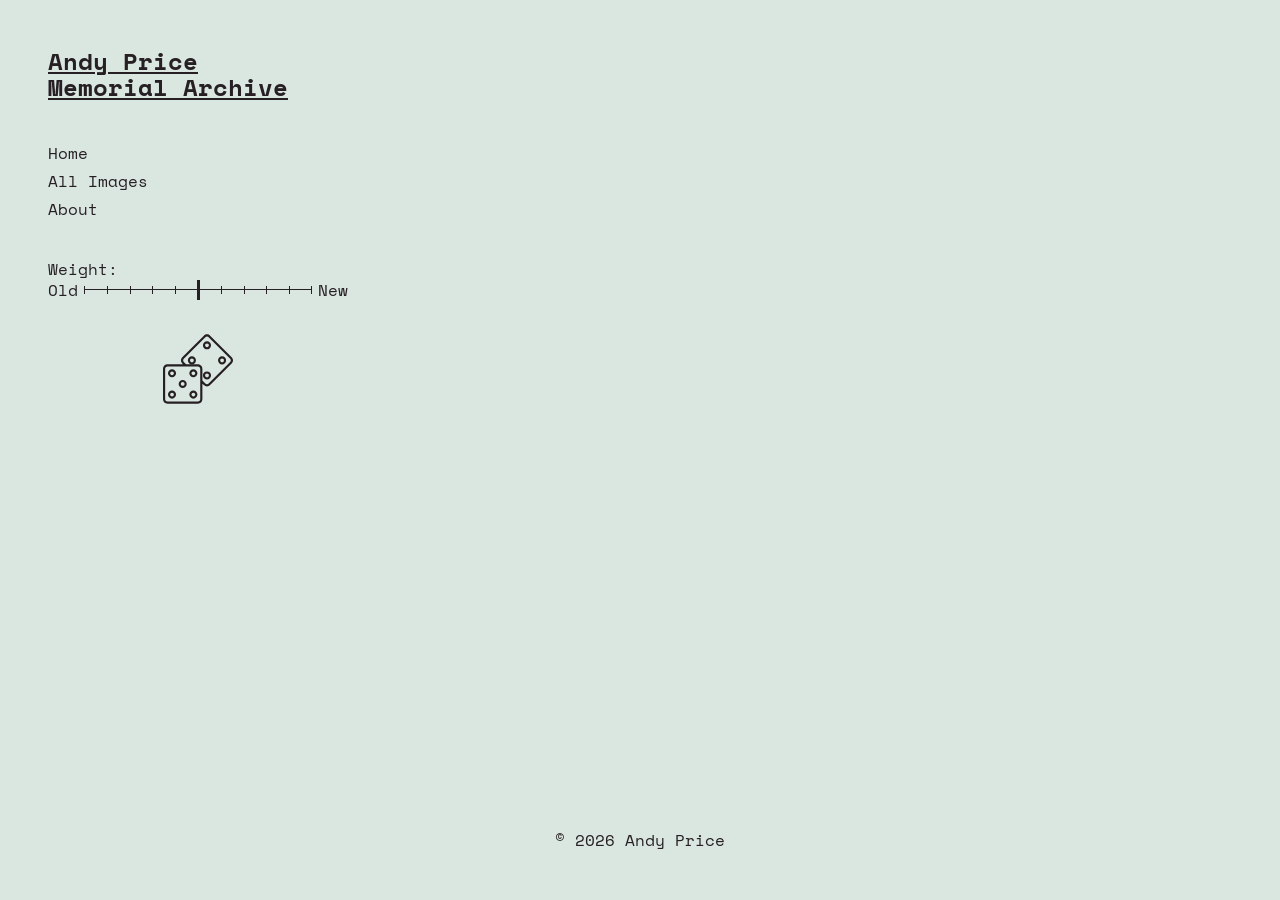
==== frontend/index.html @ 04cb7e6d "refactor(frontend): Move pages to site root for hosting" ====
<!doctype html>
<html lang="en">
	<head>
		<meta charset="UTF-8" />
		<meta name="viewport" content="width=device-width, initial-scale=1.0" />
		<title>Andy Price Memorial Archive</title>
		<link rel="preconnect" href="https://fonts.googleapis.com" />
		<link rel="preconnect" href="https://fonts.gstatic.com" crossorigin />
		<link
			href="https://fonts.googleapis.com/css2?family=Space+Mono:ital,wght@0,400;0,700;1,400;1,700&display=swap"
			rel="stylesheet"
		/>
		<link rel="stylesheet" href="styles/styles.css" />
		<script src="js/scripts.js" type="module" defer></script>
	</head>
	<body>
		<main>
			<aside>
				<a href="index.html"
					><h1 class="header_title">
						Andy Price <br />
						Memorial Archive
					</h1></a
				>
				<nav class="nav_bar">
					<a href="index.html">Home</a>
					<a href="all-images.html">All Images</a>
					<a href="about.html">About</a>
				</nav>
				<div class="weight_wrapper">
					<label for="weight">Weight:</label>
					<div class="range_wrapper">
						<span>Old</span>
						<input
							type="range"
							id="weight"
							name="weight"
							min="0"
							max="1"
							value="0.5"
							step="0.1"
						/>
						<span>New</span>
					</div>
					<button id="button_dice" aria-label="New Selection" disabled>
						<svg
							class="dice_icon"
							xmlns="http://www.w3.org/2000/svg"
							xmlns:xlink="http://www.w3.org/1999/xlink"
							viewBox="0 0 512 512"
							xml:space="preserve"
						>
							<g>
								<g>
									<path
										d="M232.389,171.905c-5.603-5.603-13.051-8.688-20.974-8.688c-7.923,0-15.372,3.085-20.973,8.688 c-5.604,5.603-8.689,13.052-8.689,20.975c0,7.923,3.085,15.373,8.688,20.974c5.603,5.603,13.051,8.688,20.974,8.688 c7.923,0,15.372-3.085,20.975-8.688C243.955,202.288,243.955,183.471,232.389,171.905z M221.172,202.636 c-2.606,2.605-6.071,4.04-9.757,4.04c-3.686,0-7.15-1.434-9.756-4.04s-4.04-6.071-4.04-9.756s1.434-7.15,4.04-9.756h0.001 c2.605-2.606,6.07-4.04,9.755-4.04s7.151,1.435,9.756,4.04C226.55,188.503,226.55,197.257,221.172,202.636z"
									></path>
								</g>
							</g>
							<g>
								<g>
									<path
										d="M342.739,61.555c-11.564-11.566-30.384-11.566-41.949,0h-0.001c-11.565,11.566-11.565,30.384,0.001,41.95 c5.782,5.784,13.378,8.674,20.974,8.674s15.192-2.891,20.974-8.674c5.604-5.602,8.689-13.051,8.689-20.974 C351.428,74.606,348.342,67.156,342.739,61.555z M331.521,92.286c-5.381,5.378-14.134,5.38-19.513,0 c-5.38-5.38-5.38-14.133,0-19.513c5.381-5.378,14.132-5.378,19.513,0c2.606,2.606,4.04,6.071,4.04,9.756 S334.127,89.68,331.521,92.286z"
									></path>
								</g>
							</g>
							<g>
								<g>
									<path
										d="M342.739,282.255c-11.564-11.566-30.384-11.566-41.949,0h-0.001c-11.565,11.565-11.565,30.384,0.001,41.95 c5.782,5.784,13.378,8.674,20.974,8.674s15.192-2.891,20.975-8.674c5.603-5.603,8.688-13.052,8.688-20.975 C351.428,295.306,348.342,287.856,342.739,282.255z M331.521,312.986c-5.381,5.378-14.132,5.377-19.513,0 c-5.38-5.38-5.38-14.133,0-19.513c5.381-5.378,14.132-5.378,19.513,0c2.606,2.606,4.04,6.071,4.04,9.756 S334.126,310.38,331.521,312.986z"
									></path>
								</g>
							</g>
							<g>
								<g>
									<path
										d="M453.089,171.905c-5.603-5.603-13.051-8.688-20.974-8.688c-7.923,0-15.372,3.085-20.973,8.688 c-5.604,5.603-8.689,13.052-8.689,20.975c0,7.923,3.085,15.373,8.688,20.974c5.603,5.603,13.051,8.688,20.974,8.688 c7.923,0,15.372-3.085,20.976-8.688C464.655,202.288,464.655,183.471,453.089,171.905z M441.872,202.636 c-2.606,2.605-6.071,4.04-9.757,4.04s-7.15-1.434-9.756-4.04c-2.606-2.606-4.04-6.071-4.04-9.756s1.434-7.15,4.04-9.756h0.001 c2.605-2.606,6.07-4.04,9.755-4.04c3.685,0,7.151,1.435,9.756,4.04C447.25,188.503,447.25,197.257,441.872,202.636z"
									></path>
								</g>
							</g>
							<g>
								<g>
									<path
										d="M144.069,335.625c-16.356,0-29.662,13.307-29.662,29.662s13.306,29.662,29.662,29.662s29.664-13.306,29.664-29.662 C173.732,348.932,160.425,335.625,144.069,335.625z M144.069,379.084c-7.607,0-13.797-6.189-13.797-13.797 c0-7.607,6.19-13.797,13.797-13.797c7.608,0,13.798,6.19,13.798,13.797S151.677,379.084,144.069,379.084z"
									></path>
								</g>
							</g>
							<g>
								<g>
									<path
										d="M66.04,257.595c-16.356,0-29.664,13.306-29.664,29.662c0,16.355,13.307,29.662,29.664,29.662 c16.355,0,29.661-13.306,29.662-29.662C95.703,270.902,82.397,257.595,66.04,257.595z M66.04,301.054 c-7.608,0-13.798-6.19-13.798-13.797c0-7.607,6.19-13.797,13.798-13.797c7.607,0,13.796,6.19,13.797,13.797 C79.837,294.865,73.647,301.054,66.04,301.054z"
									></path>
								</g>
							</g>
							<g>
								<g>
									<path
										d="M222.097,257.595c-16.356,0-29.662,13.306-29.662,29.662c0,16.355,13.306,29.662,29.662,29.662 s29.664-13.306,29.664-29.662C251.761,270.902,238.454,257.595,222.097,257.595z M222.097,301.054 c-7.607,0-13.797-6.19-13.797-13.797c0-7.607,6.19-13.797,13.797-13.797c7.609,0,13.798,6.19,13.798,13.797 C235.895,294.865,229.705,301.054,222.097,301.054z"
									></path>
								</g>
							</g>
							<g>
								<g>
									<path
										d="M66.04,413.654c-16.356,0-29.664,13.307-29.664,29.662c0,16.355,13.307,29.662,29.664,29.662 c16.355,0,29.662-13.307,29.662-29.662C95.703,426.961,82.397,413.654,66.04,413.654z M66.04,457.112 c-7.608,0-13.798-6.19-13.798-13.797c0-7.607,6.19-13.797,13.798-13.797c7.607,0,13.797,6.19,13.797,13.797 C79.837,450.922,73.647,457.112,66.04,457.112z"
									></path>
								</g>
							</g>
							<g>
								<g>
									<path
										d="M222.097,413.654c-16.356,0-29.662,13.307-29.662,29.662c0,16.355,13.306,29.662,29.662,29.662 s29.664-13.307,29.664-29.662C251.761,426.961,238.454,413.654,222.097,413.654z M222.097,457.112 c-7.607,0-13.797-6.19-13.797-13.797c0-7.607,6.19-13.797,13.797-13.797c7.609,0,13.798,6.19,13.798,13.797 C235.895,450.922,229.705,457.112,222.097,457.112z"
									></path>
								</g>
							</g>
							<g>
								<g>
									<path
										d="M502.449,169.82L344.824,12.196c-6.159-6.16-14.35-9.552-23.06-9.552c-8.711,0-16.901,3.392-23.06,9.551L141.081,169.82 c-6.16,6.159-9.552,14.349-9.552,23.06c0.001,8.711,3.393,16.901,9.552,23.06l5.277,5.277H32.612 C14.63,221.217,0,235.847,0,253.83v222.914c0,17.982,14.63,32.612,32.612,32.612h222.914c17.982,0,32.611-14.63,32.611-32.612 V362.997l10.567,10.567c6.158,6.159,14.348,9.551,23.059,9.552c0.001,0,0.002,0,0.003,0c8.709,0,16.899-3.392,23.059-9.552 L502.448,215.94c6.16-6.159,9.552-14.349,9.552-23.06S508.608,175.98,502.449,169.82z M272.272,476.743L272.272,476.743 c0,9.234-7.513,16.747-16.746,16.747H32.612c-9.234,0-16.747-7.513-16.747-16.747V253.83c0-9.234,7.513-16.747,16.747-16.747 h222.914c9.233,0,16.746,7.513,16.746,16.747V476.743z M491.23,204.722L333.606,362.345c-3.164,3.164-7.368,4.905-11.84,4.905 h-0.001c-4.474,0-8.68-1.742-11.841-4.905l-21.786-21.785V253.83c0-16.859-12.859-30.771-29.283-32.444 c-1.095-0.111-2.205-0.168-3.33-0.168h-86.731l-16.496-16.496c-3.163-3.164-4.906-7.369-4.906-11.842s1.741-8.679,4.906-11.841 L309.924,23.415c3.161-3.163,7.367-4.905,11.84-4.905c4.473,0,8.678,1.742,11.841,4.905l157.623,157.623 c3.164,3.164,4.906,7.369,4.906,11.842S494.393,201.559,491.23,204.722z"
									></path>
								</g>
							</g>
						</svg>
					</button>
				</div>
			</aside>
			<section id="photo_grid"></section>
			<div id="loader_container">
				<div class="loader"></div>
			</div>
			<button id="to_top" title="Go to top" aria-label="Back to top">
				<svg
					viewBox="0 0 24 24"
					fill="none"
					xmlns="http://www.w3.org/2000/svg"
					id="Arrow-Up--Streamline-Solar-Ar"
					height="24"
					width="24"
				>
					<path
						d="m12 20 0 -16m0 0 6 6m-6 -6 -6 6"
						stroke="currentColor"
						stroke-linecap="round"
						stroke-linejoin="round"
						stroke-width="1.5"
					></path>
				</svg>
			</button>
		</main>
		<footer>
			<p class="footer-content">© 2026 Andy Price</p>
		</footer>
	</body>
</html>
---- frontend/styles/styles.css ----
@import "reset.css";

:root {
	--bg-main: oklch(0.9162 0.0167 162.72);
	--text-main: oklch(24.9% 0.013 342.8);

	/* Spacing */
	--spacing-xs: 0.25rem;
	--spacing-sm: 0.5rem;
	--spacing-md: 1rem;
	--spacing-lg: 1.5rem;
	--spacing-xl: 2rem;
	--spacing-xxl: 3rem;
}

html {
	scroll-behavior: smooth;
}

body {
	background-color: var(--bg-main);
	color: var(--text-main);
	padding: var(--spacing-xxl);
	font-family: "Space Mono", monospace;
	display: flex;
	flex-direction: column;
	min-height: 100vh;
}

a {
	text-decoration: none;
}

a:hover {
	text-decoration: underline;
}

a:visited {
	color: inherit;
}

main {
	display: grid;
	grid-template-columns: 300px 1fr;
	gap: var(--spacing-lg);
	flex: 1;
}

aside {
	display: flex;
	flex-direction: column;
	gap: var(--spacing-sm);
	position: sticky;
	top: var(--spacing-xxl);
	align-self: start;
}

footer {
	padding-top: var(--spacing-xl);
	display: flex;
	align-items: center;
	flex-direction: column;
	gap: var(--spacing-lg);
	margin-top: auto;
}

/* Slider */

input[type="range"] {
	width: 100%;
	-webkit-appearance: none; /* Chrome/Safari/Edge */
	appearance: none; /* standard property, good to include too */
	background-color: transparent;
}

input[type="range"]::-webkit-slider-thumb {
	-webkit-appearance: none;
	width: 3px;
	height: 20px;
	background: var(--text-main);
	cursor: pointer;
	margin-top: -6px;
}

input[type="range"]::-moz-range-thumb {
	width: 3px;
	height: 20px;
	background: var(--text-main);
	cursor: pointer;
	border: none;
}

input[type="range"]::-webkit-slider-runnable-track {
	height: 8px;
	background:
		repeating-linear-gradient(
			to right,
			var(--text-main) 0,
			var(--text-main) 1px,
			transparent 1px,
			transparent 10%
		),
		linear-gradient(
			to right,
			transparent calc(100% - 1px),
			var(--text-main) calc(100% - 1px)
		),
		linear-gradient(
			to bottom,
			transparent calc(50% - 0.5px),
			var(--text-main) calc(50% - 0.5px),
			var(--text-main) calc(50% + 0.5px),
			transparent calc(50% + 0.5px)
		);
	-webkit-appearance: none;
}

input[type="range"]::-moz-range-track {
	height: 8px;
	background:
		repeating-linear-gradient(
			to right,
			var(--text-main) 0,
			var(--text-main) 1px,
			transparent 1px,
			transparent 10%
		),
		linear-gradient(
			to right,
			transparent calc(100% - 1px),
			var(--text-main) calc(100% - 1px)
		),
		linear-gradient(
			to bottom,
			transparent calc(50% - 0.5px),
			var(--text-main) calc(50% - 0.5px),
			var(--text-main) calc(50% + 0.5px),
			transparent calc(50% + 0.5px)
		);
}

/* Dice */

#button_dice {
	align-self: center;
	border: 0;
	padding: 0;
	background-color: transparent;
	cursor: pointer;
	transition: transform 0.1s ease-in-out;
}

#button_dice:hover {
	transform: scale(1.05);
}

.dice_icon {
	fill: currentColor;
	height: 70px;
	width: 70px;
	color: var(--text-main);
}

/* Photo Grid */

#photo_grid {
	position: relative;
	display: grid;
	grid-template-columns: repeat(auto-fill, minmax(400px, 1fr));
	grid-auto-rows: var(--spacing-xxl);
	gap: var(--spacing-sm);
}

#photo_grid.busy .tile {
	opacity: 0.3;
	transition: opacity 0.2s ease;
}

/* Side bar */

.header_title {
	text-decoration: underline;
	padding-bottom: var(--spacing-xl);
}

.nav_bar {
	display: flex;
	flex-direction: column;
	gap: var(--spacing-xs);
	padding-bottom: var(--spacing-xl);
}

.weight_wrapper {
	display: flex;
	flex-direction: column;
}

.range_wrapper {
	display: flex;
	gap: var(--spacing-xs);
	padding-bottom: var(--spacing-xl);
	justify-content: space-between;
}

/* About */

.about_content {
	display: grid;
	grid-template-columns: 1fr 1fr;
	gap: var(--spacing-lg);
	align-items: center;
	justify-content: center;
	align-self: center;
}

#about_image {
	max-width: 100%;
	max-height: 65vh;
	width: auto;
	height: auto;
	justify-self: center;
}

/* Loading spinner */
/* HTML: <div class="loader"></div> */

#loader_container {
	position: fixed;
	top: 50%;
	left: 50%;
	transform: translate(-50%, -50%);
	display: none;
	background: color-mix(in oklab, var(--bg-main) 80%, transparent);
	padding: var(--spacing-md);
	border-radius: 50%;
}

.loader {
	width: 50px;
	aspect-ratio: 1;
	display: grid;
	border-radius: 50%;
	background:
		linear-gradient(0deg, rgb(0 0 0/50%) 30%, #0000 0 70%, rgb(0 0 0/100%) 0)
			50%/8% 100%,
		linear-gradient(90deg, rgb(0 0 0/25%) 30%, #0000 0 70%, rgb(0 0 0/75%) 0)
			50%/100% 8%;
	background-repeat: no-repeat;
	animation: l23 1s infinite steps(12);
}
.loader::before,
.loader::after {
	content: "";
	grid-area: 1/1;
	border-radius: 50%;
	background: inherit;
	opacity: 0.915;
	transform: rotate(30deg);
}
.loader::after {
	opacity: 0.83;
	transform: rotate(60deg);
}
@keyframes l23 {
	100% {
		transform: rotate(1turn);
	}
}

#to_top {
	opacity: 0;
	visibility: hidden;
	position: fixed;
	bottom: 2rem;
	right: 3.5rem;
	border: none;
	outline: none;
	background: color-mix(in oklab, oklch(0.9015 0.0144 22.78) 90%, transparent);
	padding: var(--spacing-md);
	border-radius: 50%;
	aspect-ratio: 1;
	display: grid;
	cursor: pointer;
	color: var(--text-main);
	z-index: 99;
}

#to_top.visible {
	opacity: 1;
	visibility: visible;
}

#to_top:hover {
	outline: solid 1px var(--text-main);
	background: oklch(0.9015 0.0144 22.78);
}

/* Phone media queries*/

@media (max-width: 700px) {
	body {
		padding: var(--spacing-md);
	}

	main {
		grid-template-columns: 1fr;
		gap: var(--spacing-xs);
	}

	aside {
		position: static;
	}

	footer {
		padding-top: var(--spacing-md);
	}
	.header_title {
		padding-bottom: var(--spacing-md);
	}

	.nav_bar {
		flex-direction: row;
		padding-bottom: var(--spacing-md);
		justify-content: space-evenly;
	}

	.weight_wrapper {
		padding-bottom: var(--spacing-sm);
	}

	.range_wrapper {
		padding-bottom: var(--spacing-md);
	}

	#photo_grid {
		grid-template-columns: repeat(auto-fill, minmax(min(300px, 100%), 1fr));
	}

	.sort_wrapper {
		display: flex;
		justify-content: space-evenly;
		padding-bottom: var(--spacing-sm);
	}

	.about_content {
		grid-template-columns: 1fr;
		gap: var(--spacing-md);
		align-items: start;
	}

	#about_image {
		max-height: 400px;
		width: 100%;
		object-fit: contain;
		justify-self: start;
	}

	#to_top {
		bottom: 2rem;
		right: 1.5rem;
	}
}
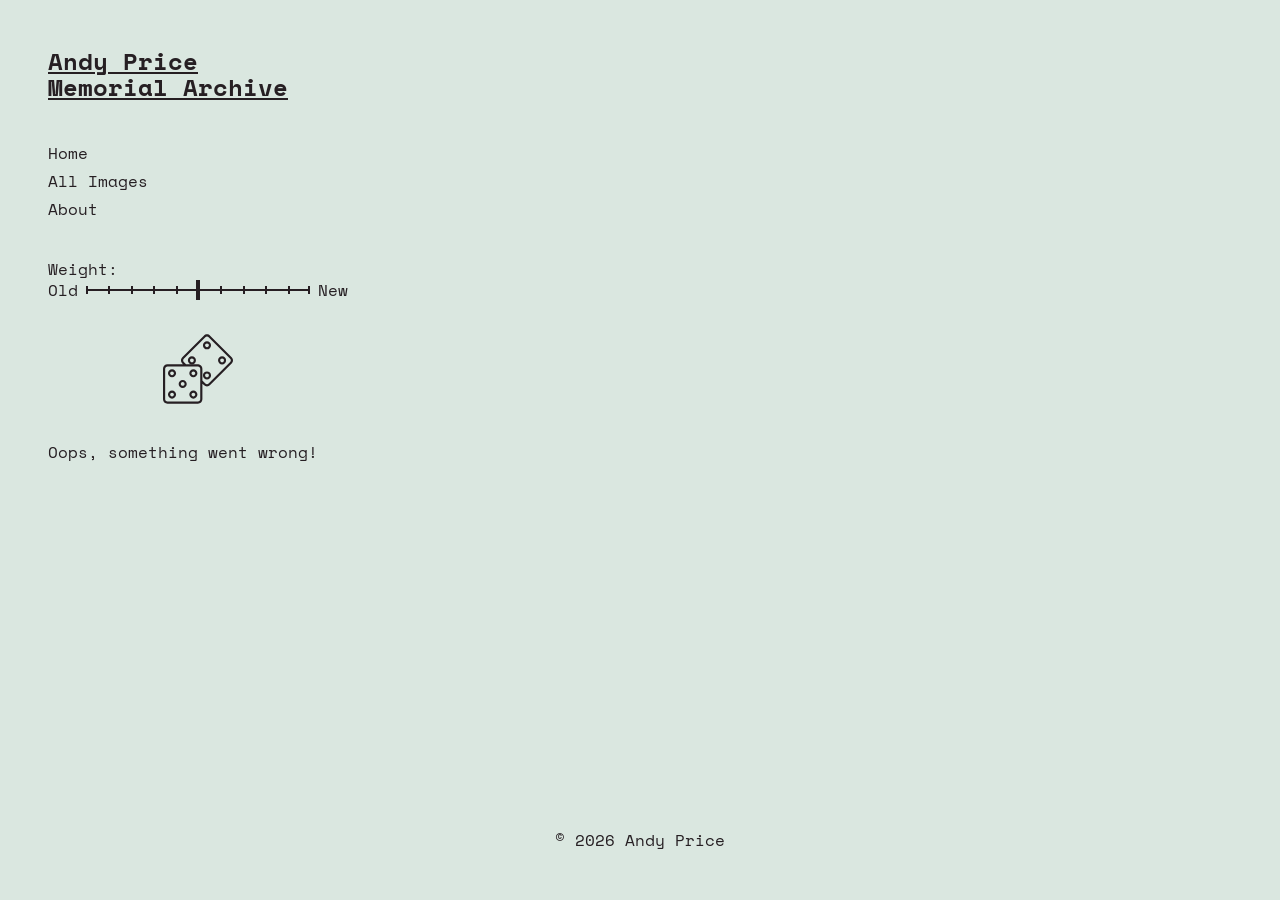
==== commit d5e593e9: "feat(frontend): Show a message when photos fail to load" ====
--- a/frontend/index.html
+++ b/frontend/index.html
@@ -123,6 +123,7 @@
 						</svg>
 					</button>
 				</div>
+				<p id="message_container" role="alert"></p>
 			</aside>
 			<section id="photo_grid"></section>
 			<div id="loader_container">
--- a/frontend/styles/styles.css
+++ b/frontend/styles/styles.css
@@ -68,6 +68,7 @@
 
 input[type="range"] {
 	width: 100%;
+	margin: 0;
 	-webkit-appearance: none; /* Chrome/Safari/Edge */
 	appearance: none; /* standard property, good to include too */
 	background-color: transparent;
@@ -75,7 +76,7 @@
 
 input[type="range"]::-webkit-slider-thumb {
 	-webkit-appearance: none;
-	width: 3px;
+	width: 4px;
 	height: 20px;
 	background: var(--text-main);
 	cursor: pointer;
@@ -83,7 +84,7 @@
 }
 
 input[type="range"]::-moz-range-thumb {
-	width: 3px;
+	width: 4px;
 	height: 20px;
 	background: var(--text-main);
 	cursor: pointer;
@@ -96,21 +97,21 @@
 		repeating-linear-gradient(
 			to right,
 			var(--text-main) 0,
-			var(--text-main) 1px,
-			transparent 1px,
+			var(--text-main) 2px,
+			transparent 2px,
 			transparent 10%
 		),
 		linear-gradient(
 			to right,
-			transparent calc(100% - 1px),
-			var(--text-main) calc(100% - 1px)
+			transparent calc(100% - 2px),
+			var(--text-main) calc(100% - 2px)
 		),
 		linear-gradient(
 			to bottom,
-			transparent calc(50% - 0.5px),
-			var(--text-main) calc(50% - 0.5px),
-			var(--text-main) calc(50% + 0.5px),
-			transparent calc(50% + 0.5px)
+			transparent calc(50% - 1px),
+			var(--text-main) calc(50% - 1px),
+			var(--text-main) calc(50% + 1px),
+			transparent calc(50% + 1px)
 		);
 	-webkit-appearance: none;
 }
@@ -121,21 +122,21 @@
 		repeating-linear-gradient(
 			to right,
 			var(--text-main) 0,
-			var(--text-main) 1px,
-			transparent 1px,
+			var(--text-main) 2px,
+			transparent 2px,
 			transparent 10%
 		),
 		linear-gradient(
 			to right,
-			transparent calc(100% - 1px),
-			var(--text-main) calc(100% - 1px)
+			transparent calc(100% - 2px),
+			var(--text-main) calc(100% - 2px)
 		),
 		linear-gradient(
 			to bottom,
-			transparent calc(50% - 0.5px),
-			var(--text-main) calc(50% - 0.5px),
-			var(--text-main) calc(50% + 0.5px),
-			transparent calc(50% + 0.5px)
+			transparent calc(50% - 1px),
+			var(--text-main) calc(50% - 1px),
+			var(--text-main) calc(50% + 1px),
+			transparent calc(50% + 1px)
 		);
 }
 
@@ -197,7 +198,7 @@
 
 .range_wrapper {
 	display: flex;
-	gap: var(--spacing-xs);
+	gap: var(--spacing-sm);
 	padding-bottom: var(--spacing-xl);
 	justify-content: space-between;
 }
@@ -276,13 +277,19 @@
 	border: none;
 	outline: none;
 	background: color-mix(in oklab, oklch(0.9015 0.0144 22.78) 90%, transparent);
-	padding: var(--spacing-md);
-	border-radius: 50%;
-	aspect-ratio: 1;
-	display: grid;
 	cursor: pointer;
 	color: var(--text-main);
 	z-index: 99;
+	width: 3.5rem;
+	height: 3.5rem;
+	padding: 0;
+	border-radius: 50%;
+	display: grid;
+	place-items: center;
+}
+
+#to_top:focus-visible {
+	outline: auto;
 }
 
 #to_top.visible {
@@ -295,6 +302,10 @@
 	background: oklch(0.9015 0.0144 22.78);
 }
 
+#message_container:not(:empty) {
+	padding-top: var(--spacing-lg);
+}
+
 /* Phone media queries*/
 
 @media (max-width: 700px) {
@@ -315,21 +326,17 @@
 		padding-top: var(--spacing-md);
 	}
 	.header_title {
-		padding-bottom: var(--spacing-md);
+		padding-bottom: var(--spacing-lg);
 	}
 
 	.nav_bar {
 		flex-direction: row;
-		padding-bottom: var(--spacing-md);
+		padding-bottom: var(--spacing-lg);
 		justify-content: space-evenly;
 	}
 
 	.weight_wrapper {
-		padding-bottom: var(--spacing-sm);
-	}
-
-	.range_wrapper {
-		padding-bottom: var(--spacing-md);
+		padding-bottom: var(--spacing-lg);
 	}
 
 	#photo_grid {
@@ -339,7 +346,7 @@
 	.sort_wrapper {
 		display: flex;
 		justify-content: space-evenly;
-		padding-bottom: var(--spacing-sm);
+		padding-bottom: var(--spacing-lg);
 	}
 
 	.about_content {
@@ -356,7 +363,7 @@
 	}
 
 	#to_top {
-		bottom: 2rem;
-		right: 1.5rem;
-	}
-}
+		bottom: calc(2.5rem + env(safe-area-inset-bottom, 0px));
+		right: calc(2rem + env(safe-area-inset-right, 0px));
+	}
+}
